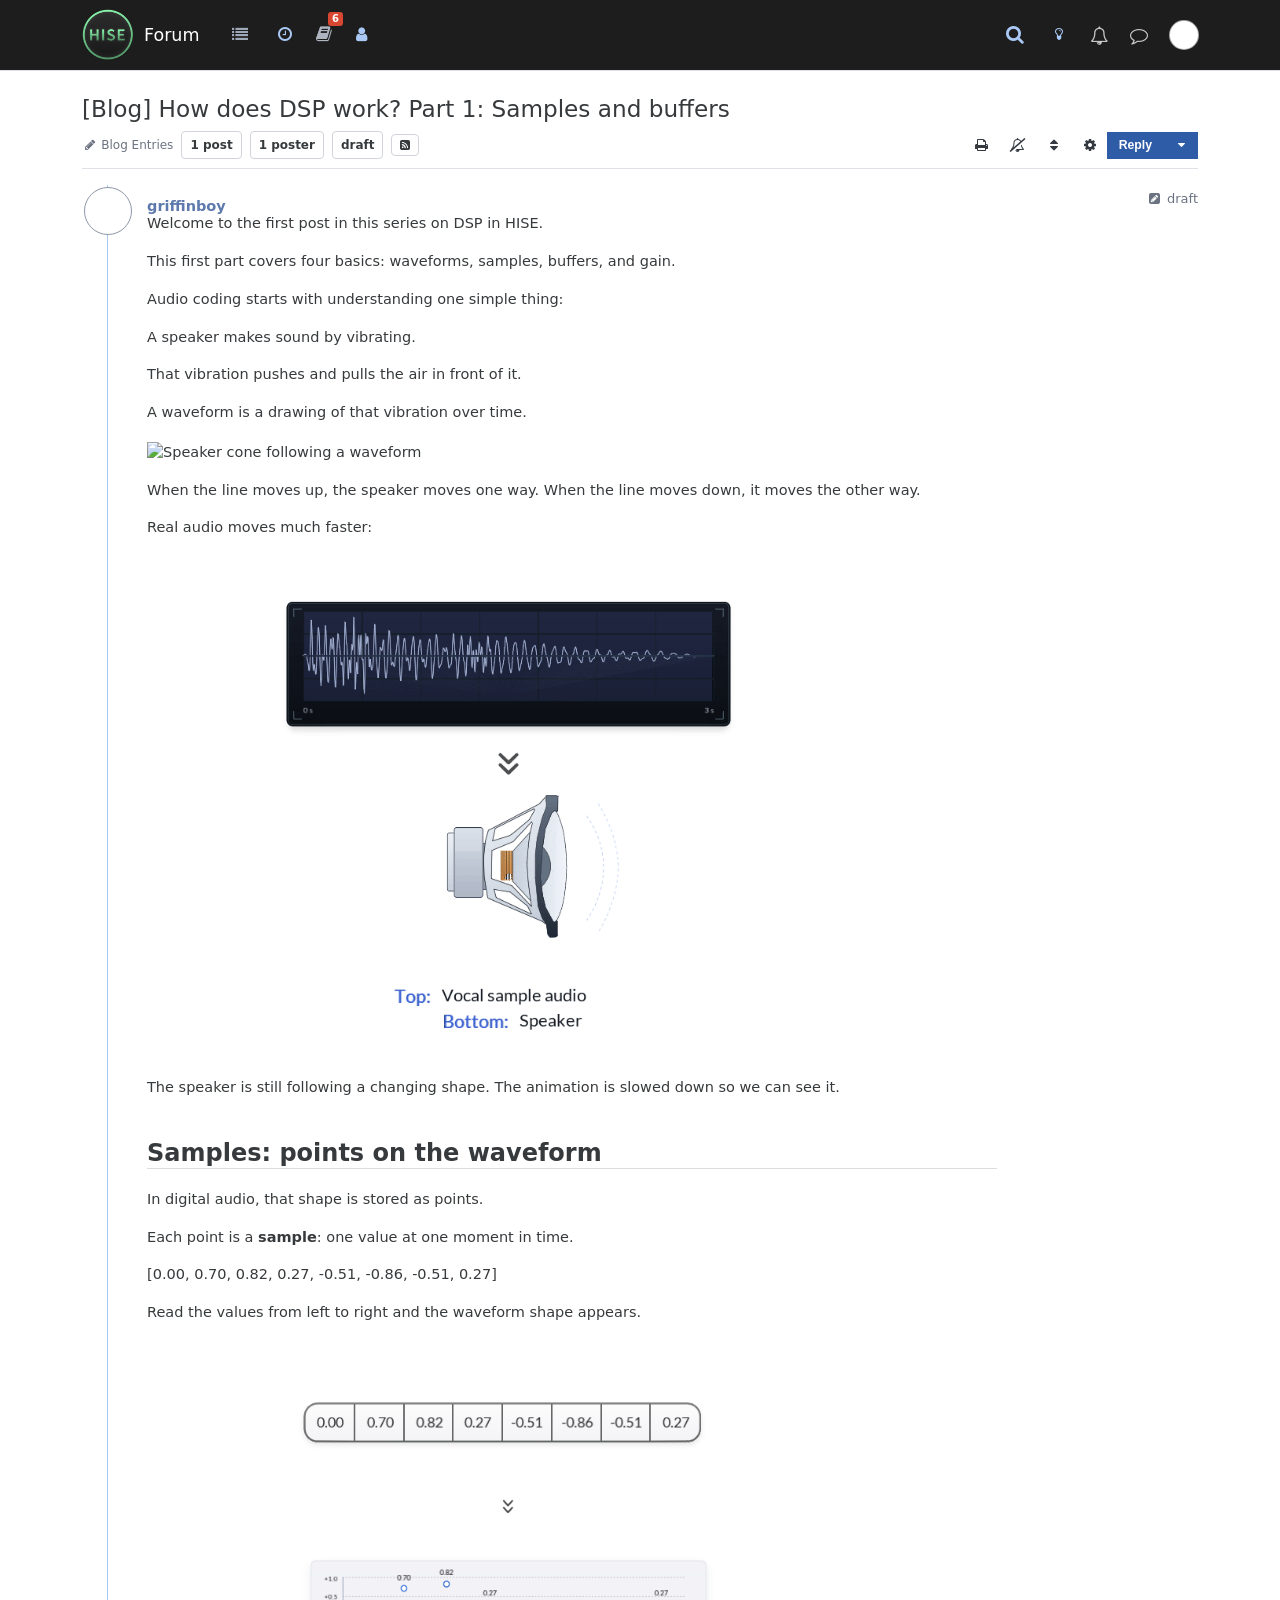
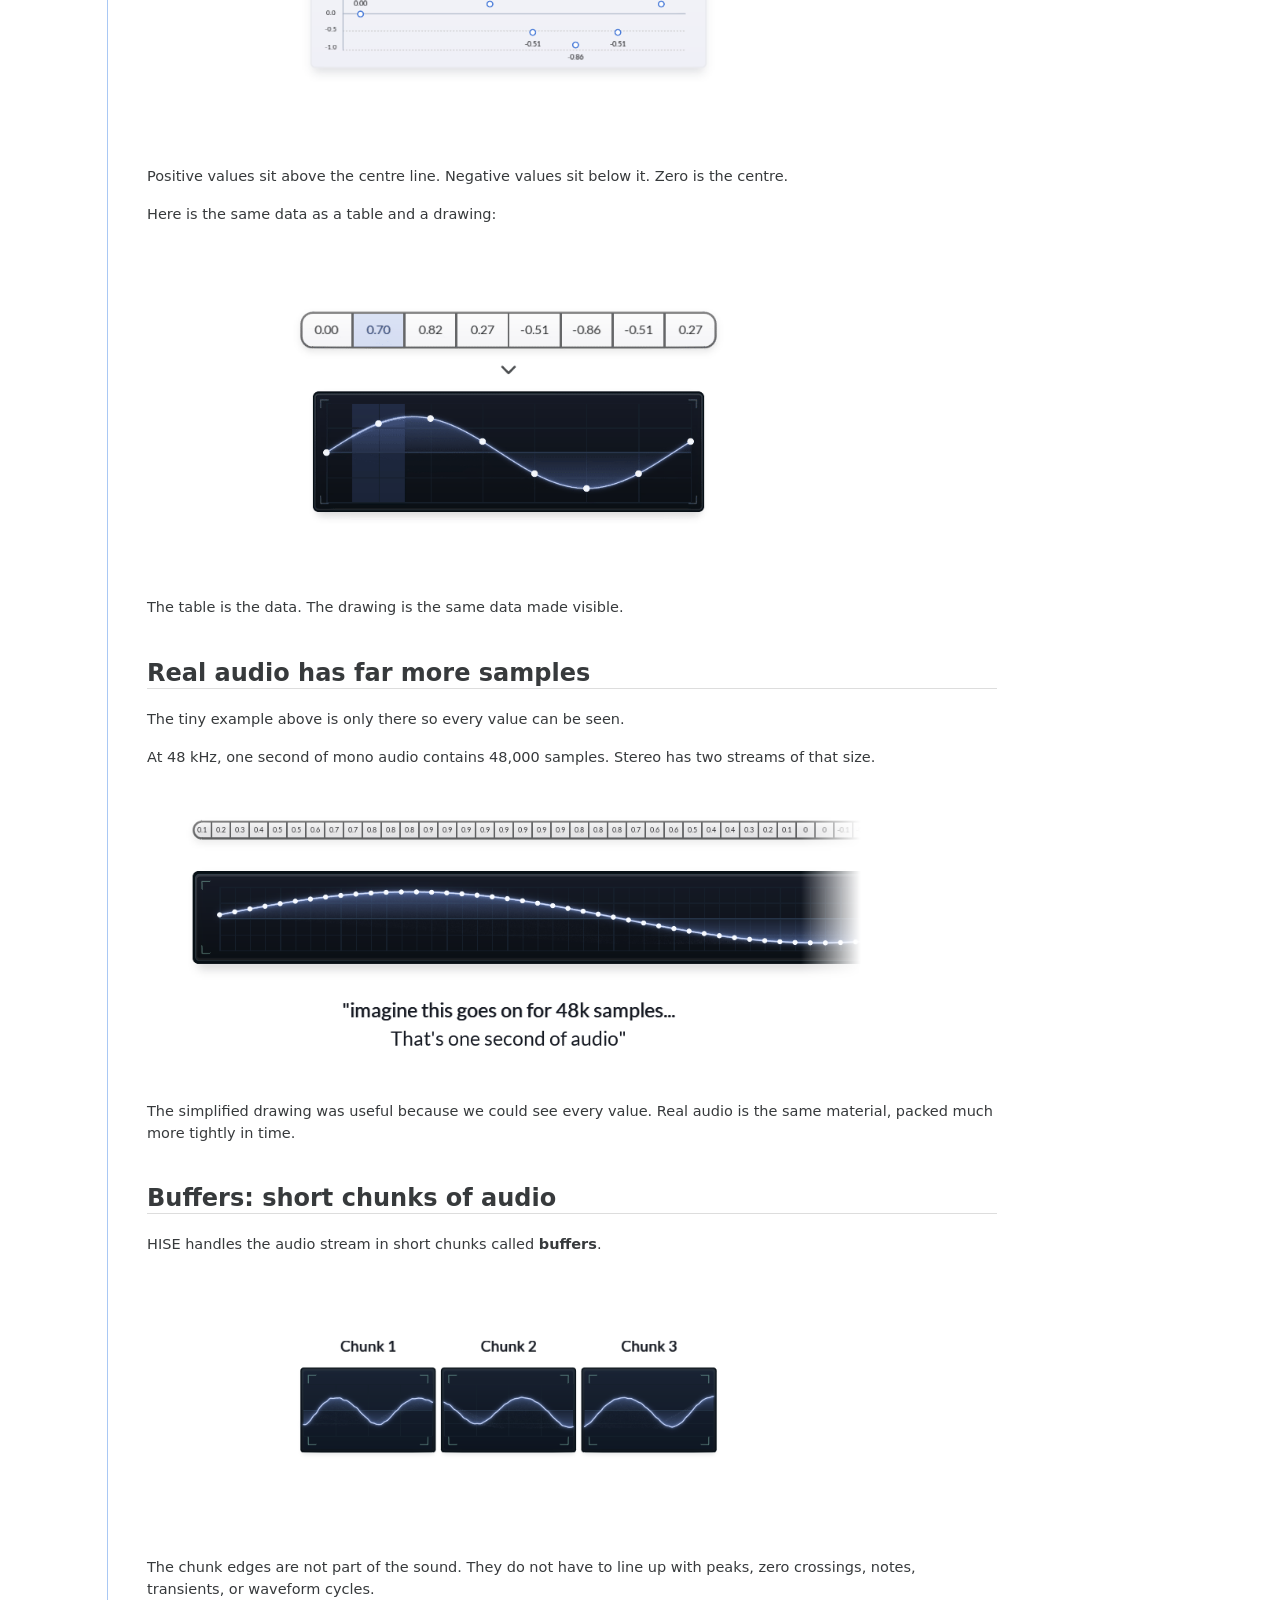
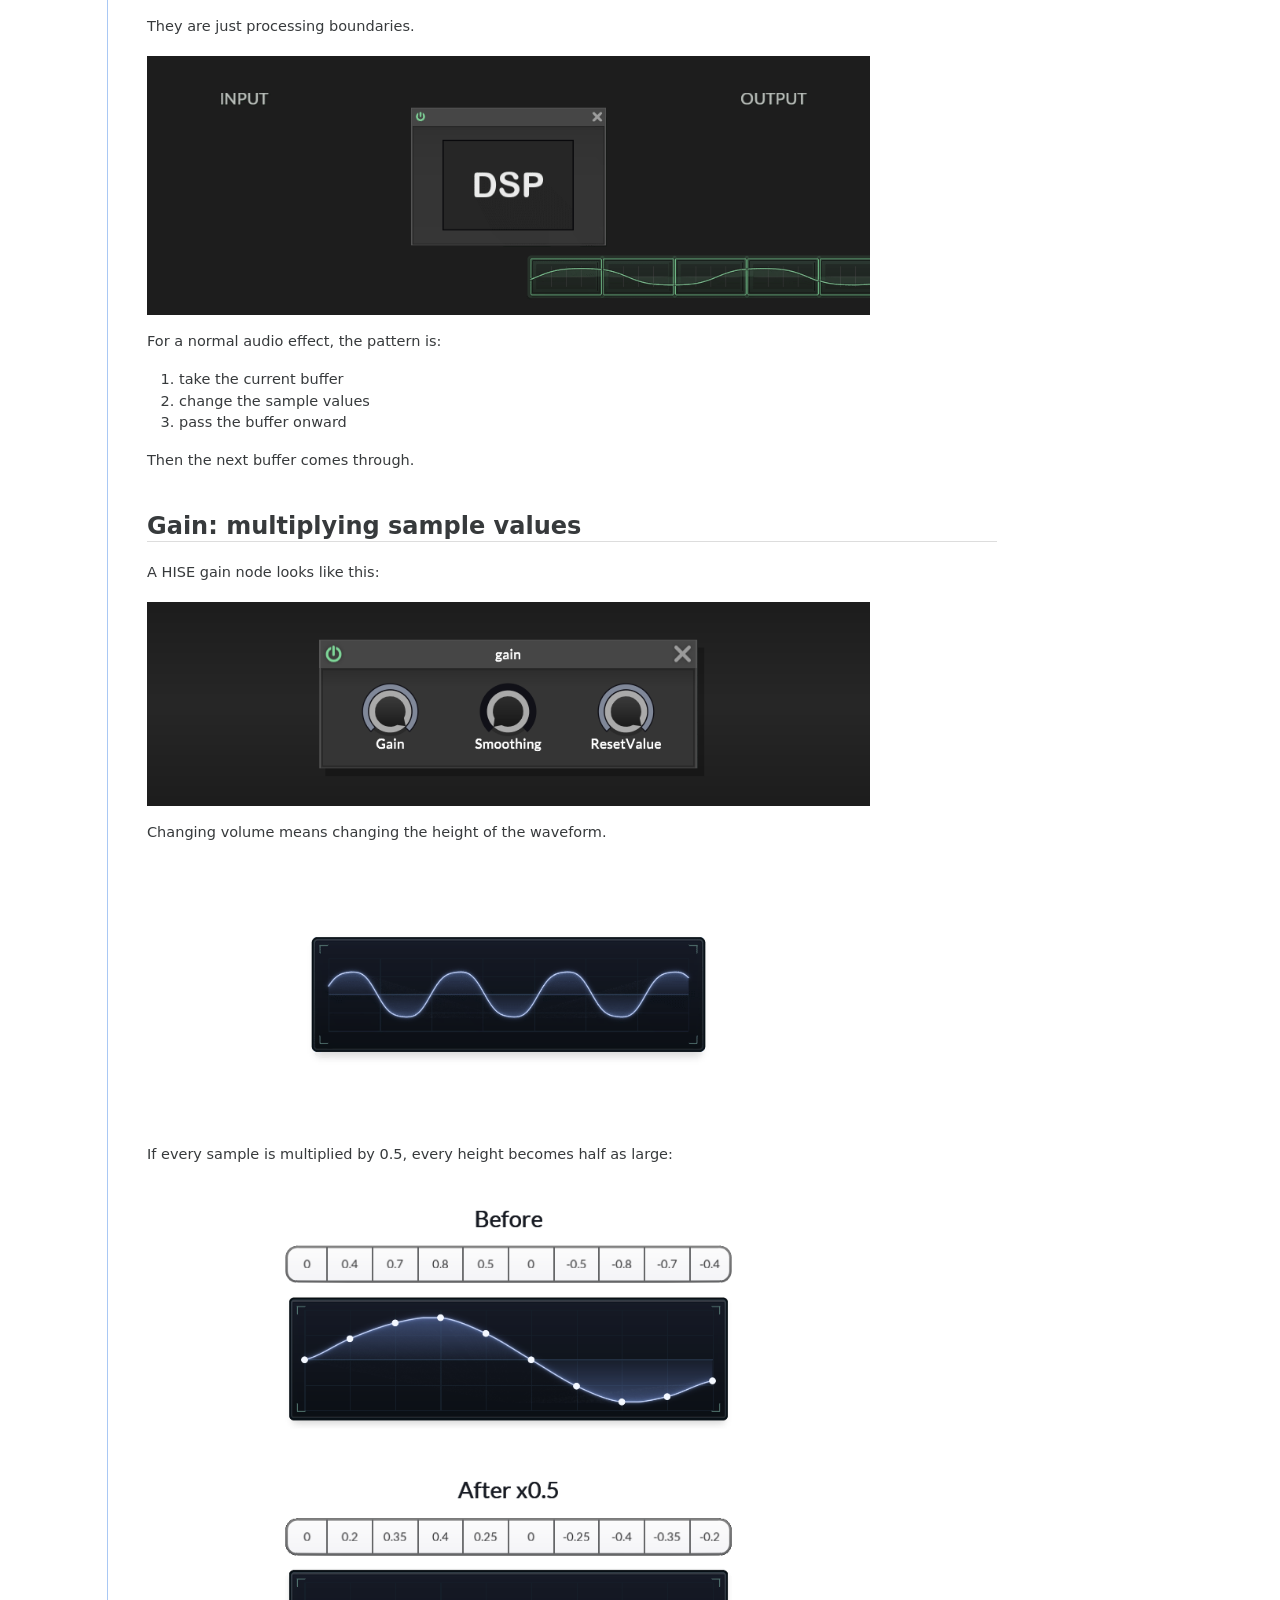
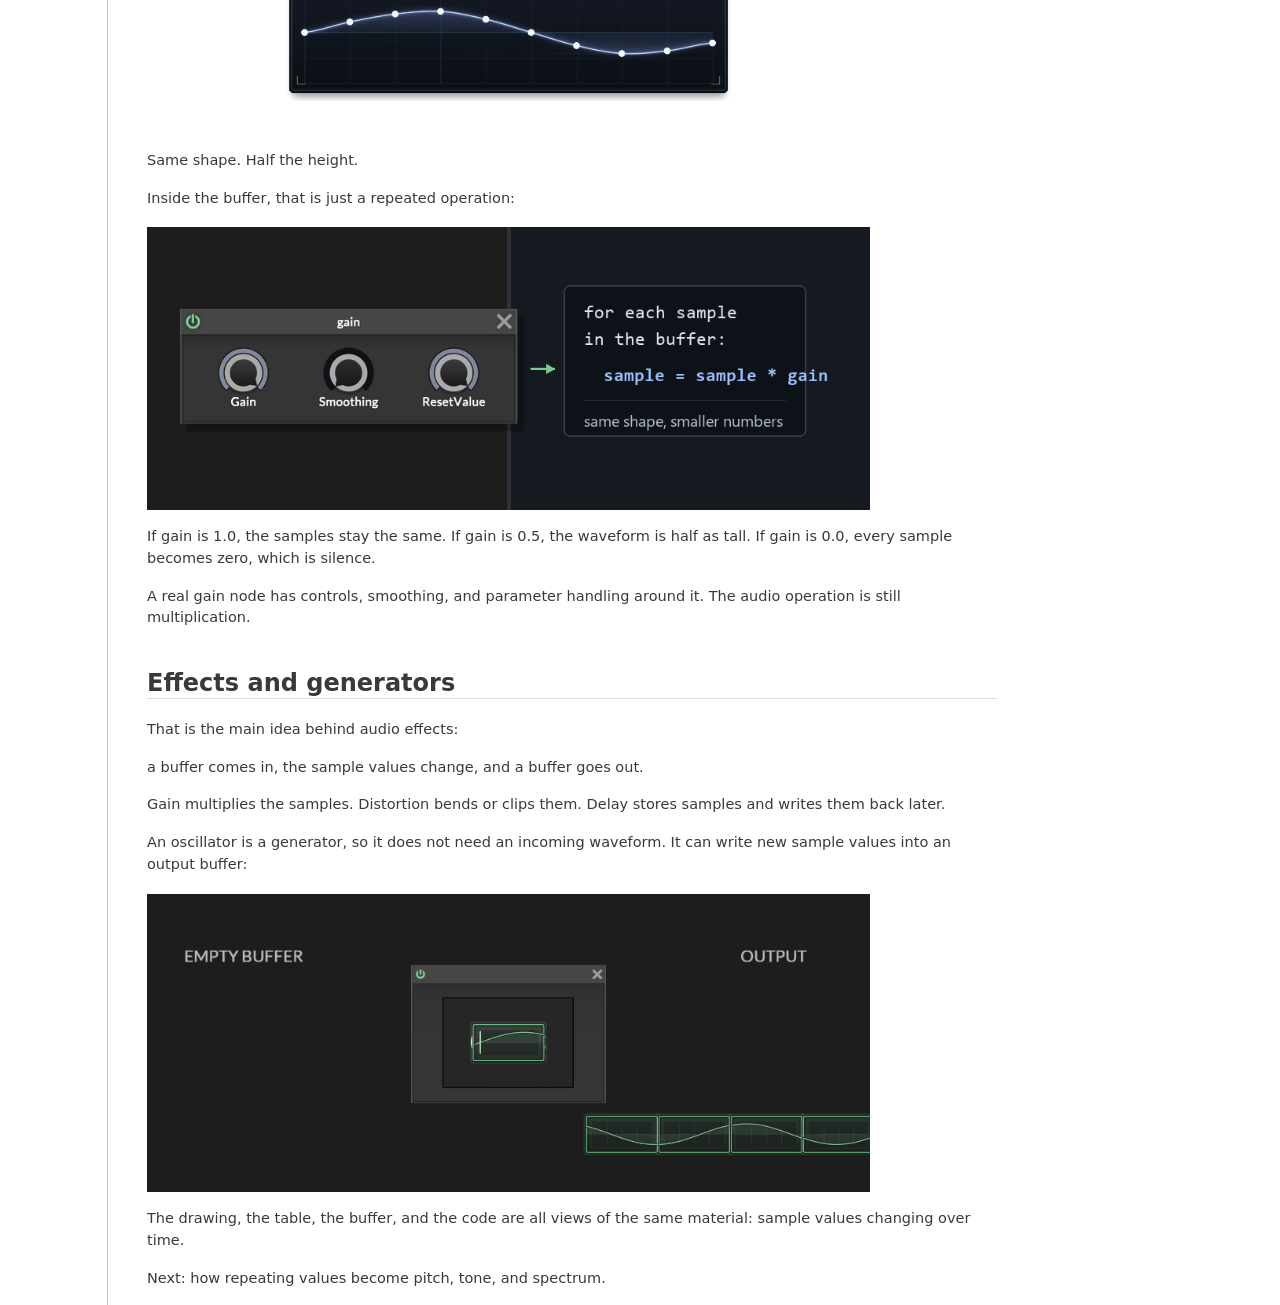
==== OPEN_CURRENT_BLOG_POST.html @ 39c3bad0 "Make current article preview open directly" ====
<!doctype html>
<html lang="en">
  <head>
    <meta charset="utf-8">
    <meta http-equiv="refresh" content="0; url=preview.html">
    <title>Open current blog post</title>
    <script>window.location.replace('preview.html');</script>
  </head>
  <body>
    <p><a href="preview.html">Open the current blog post</a></p>
  </body>
</html>
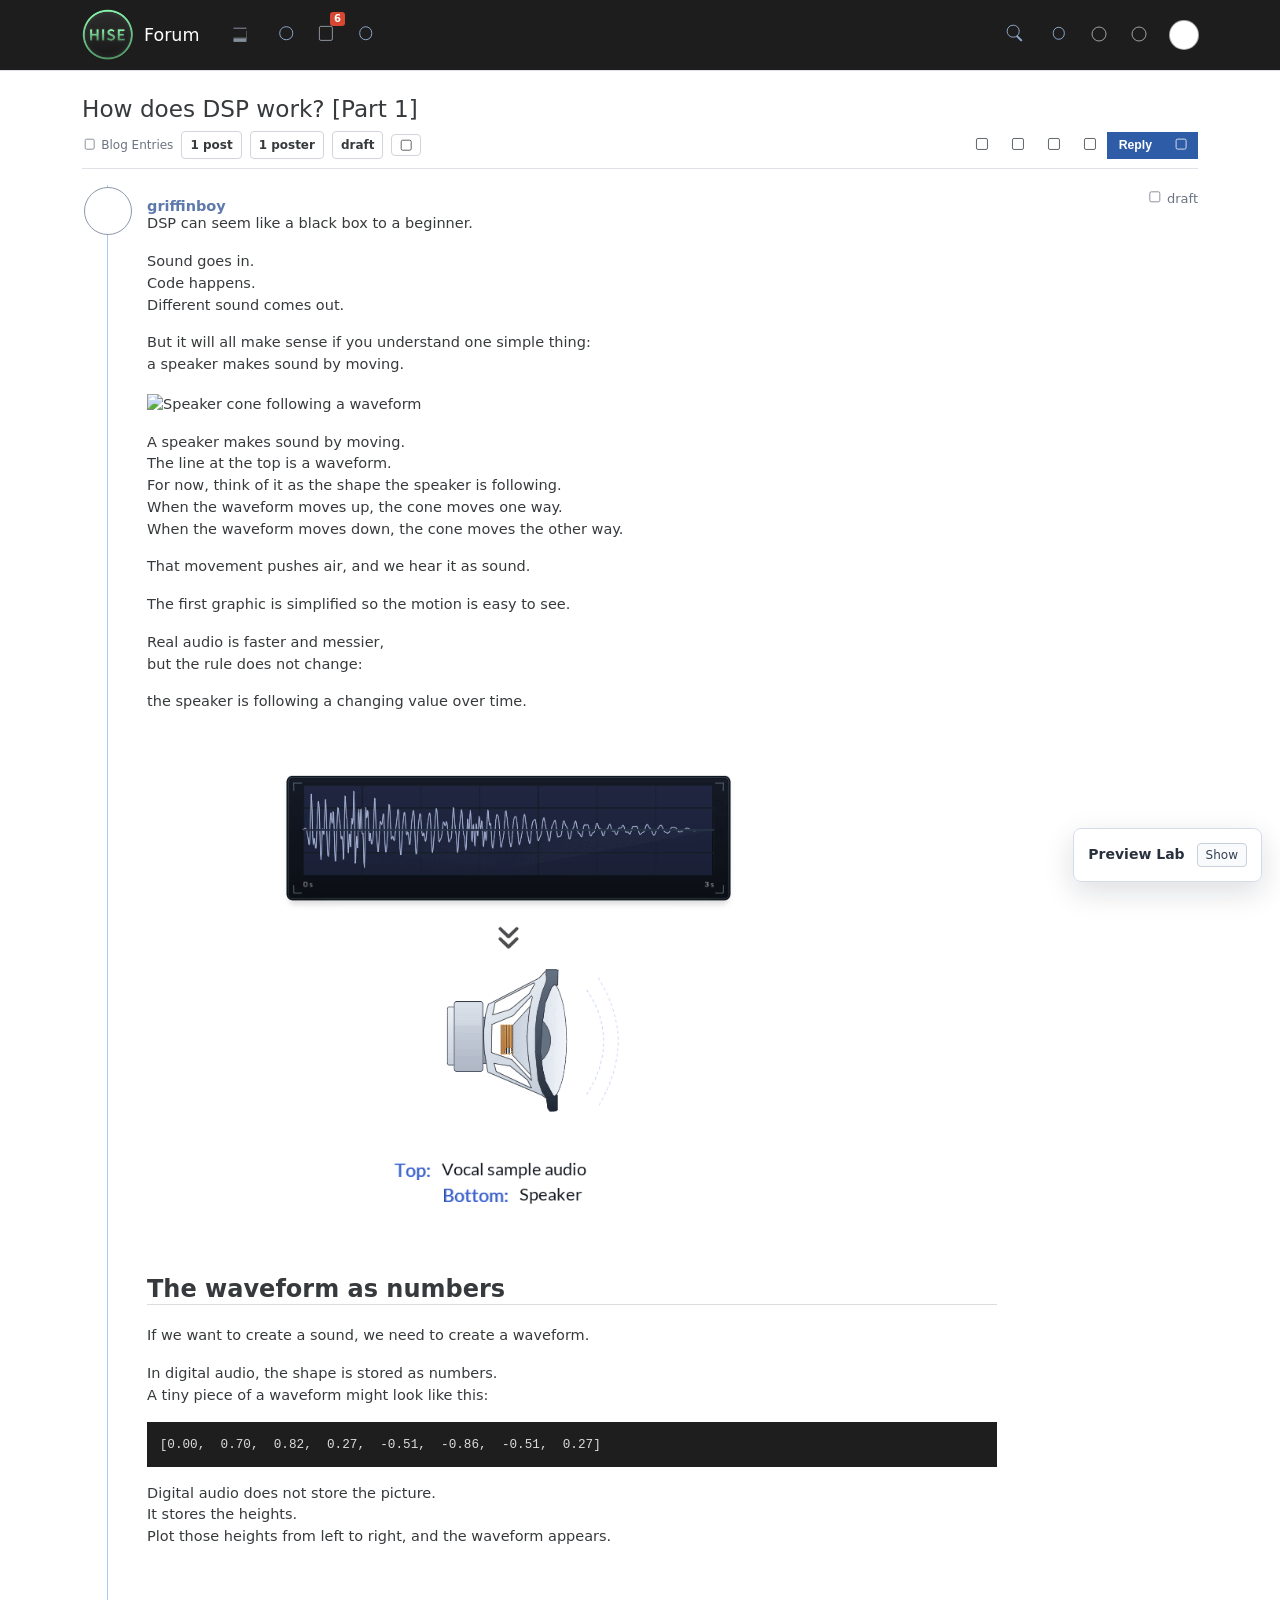
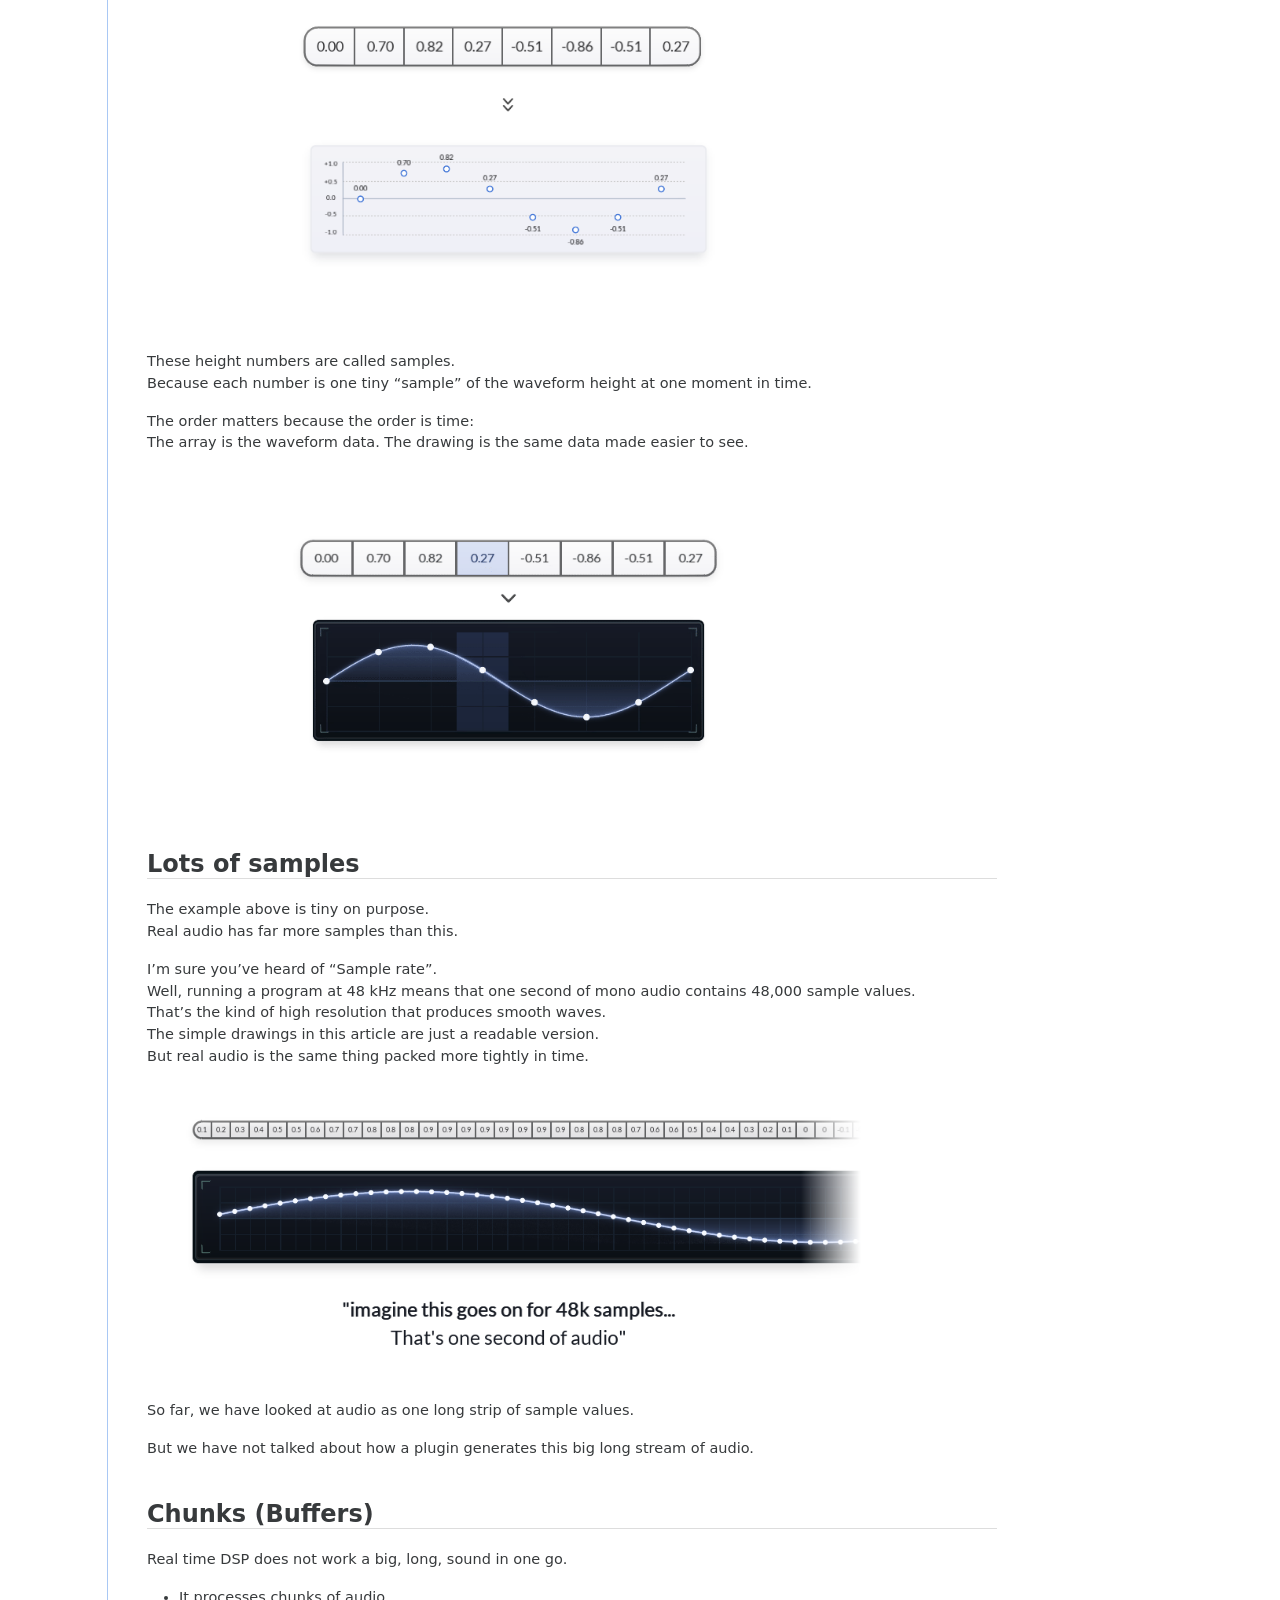
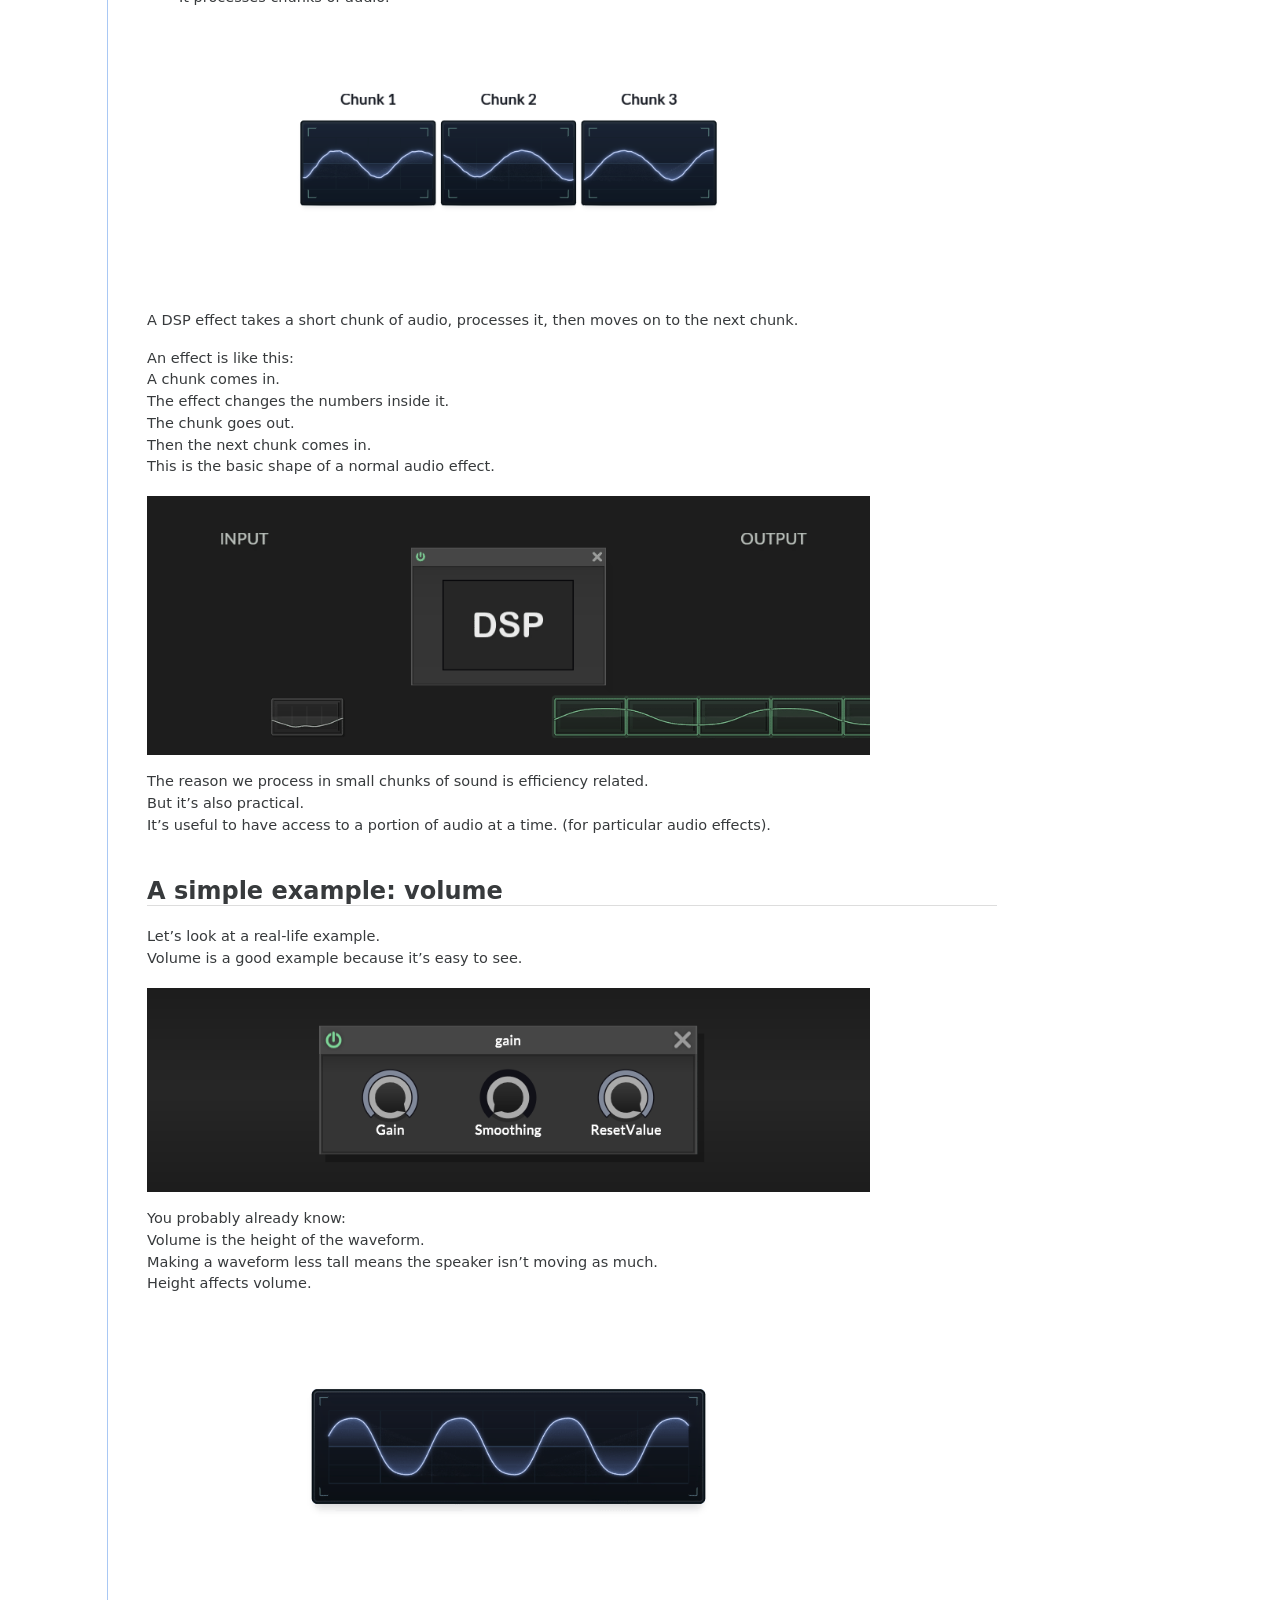
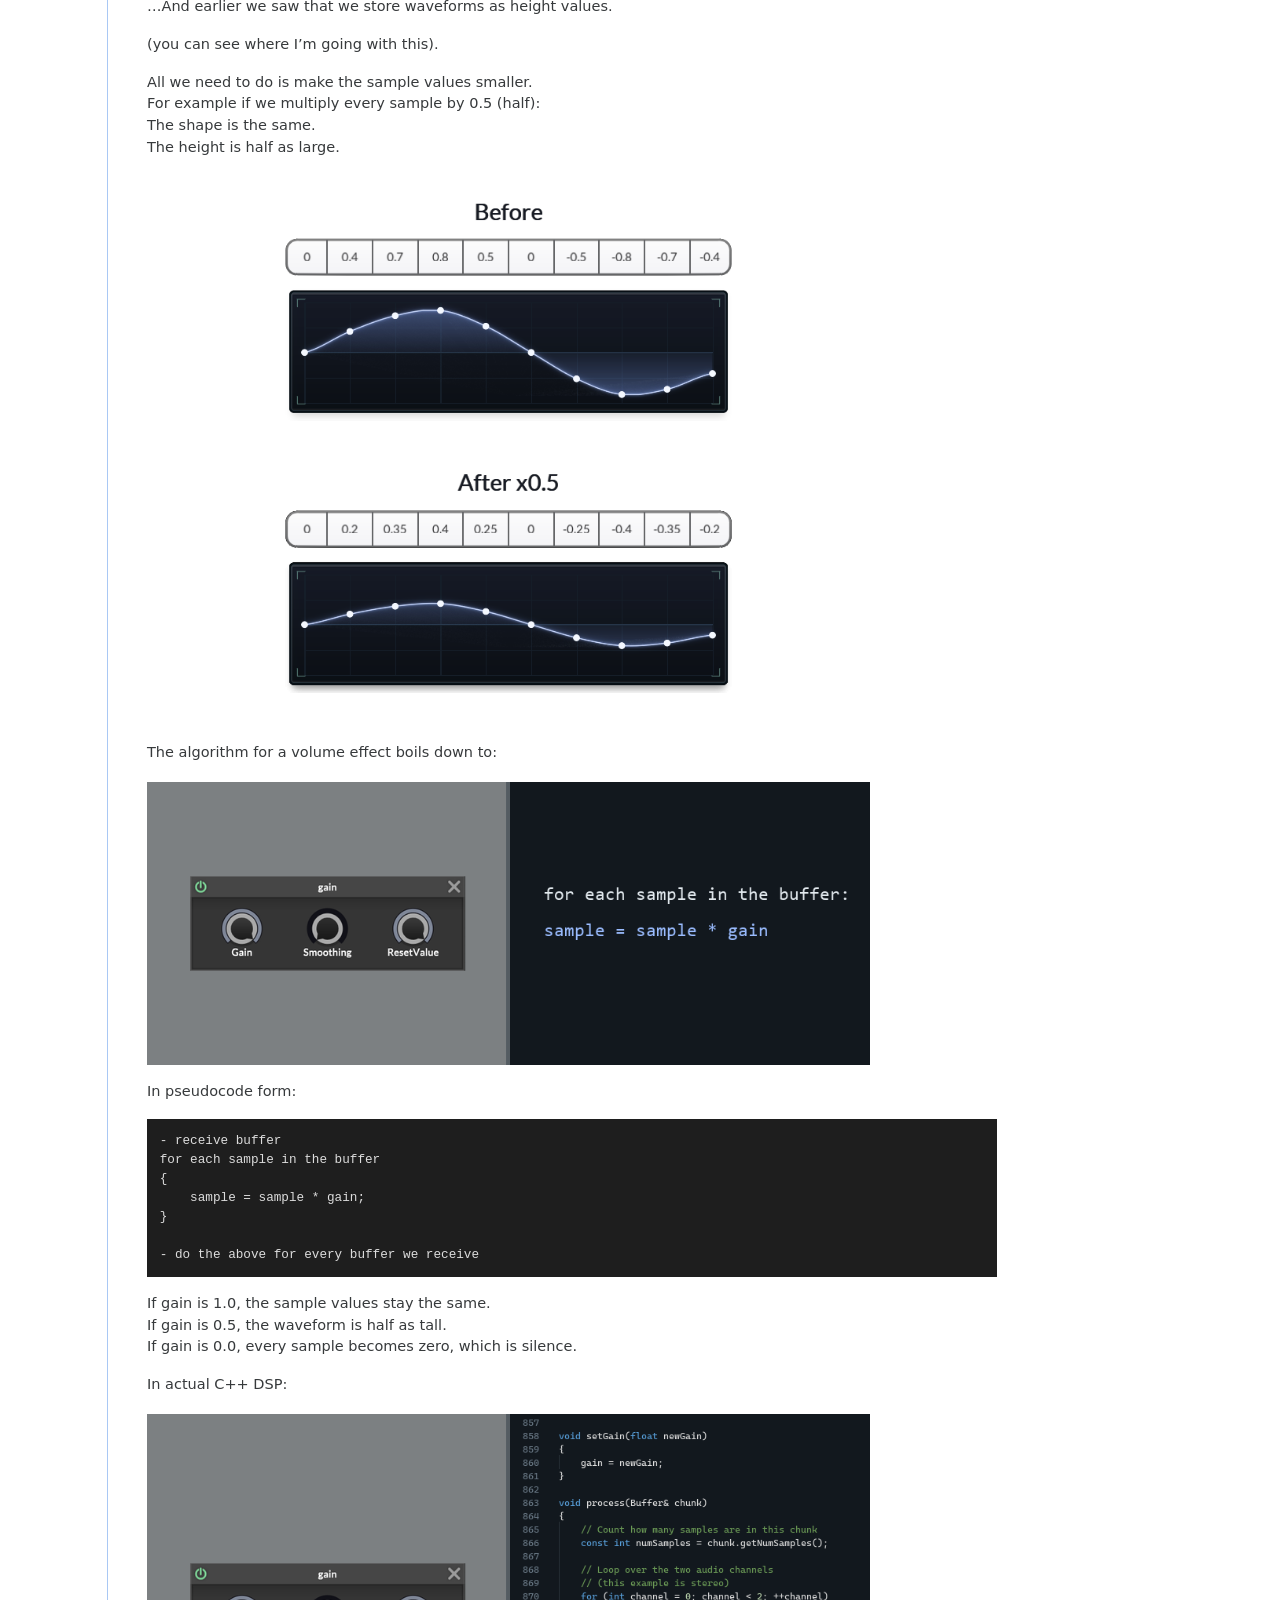
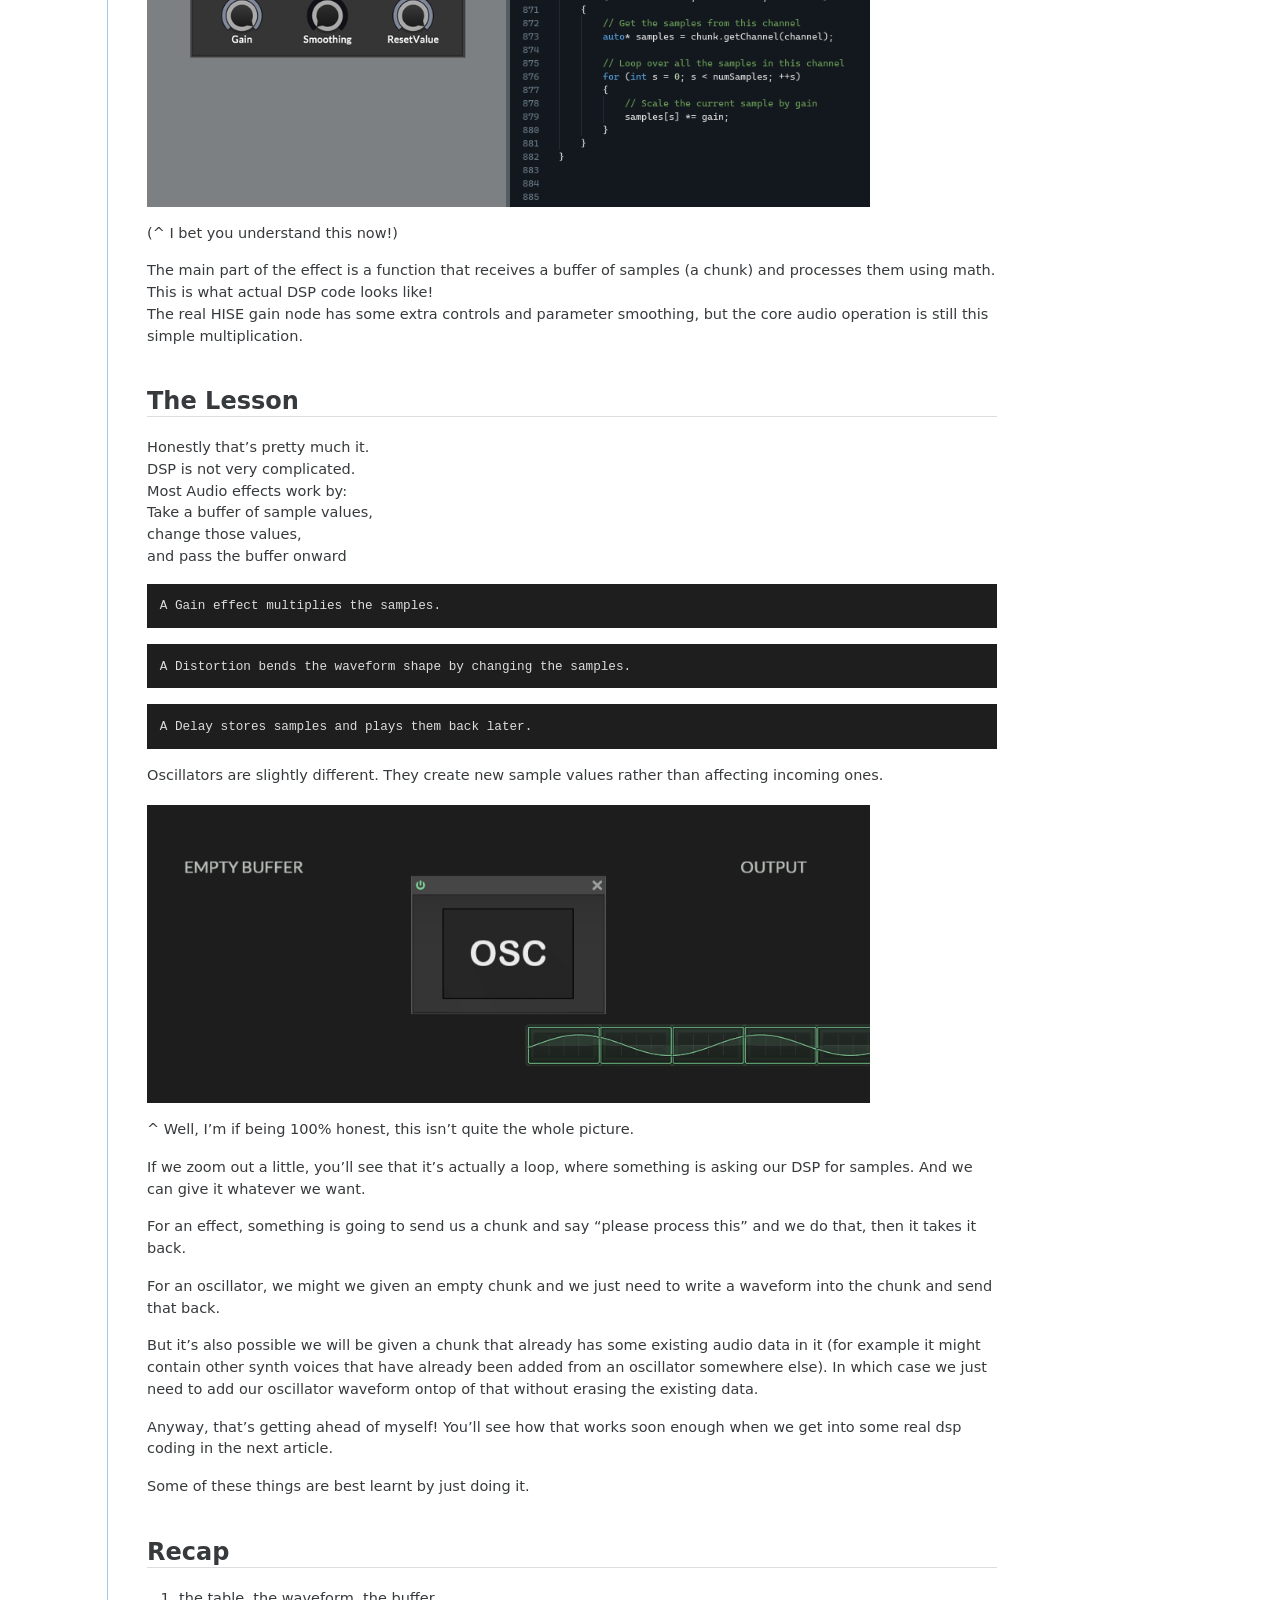
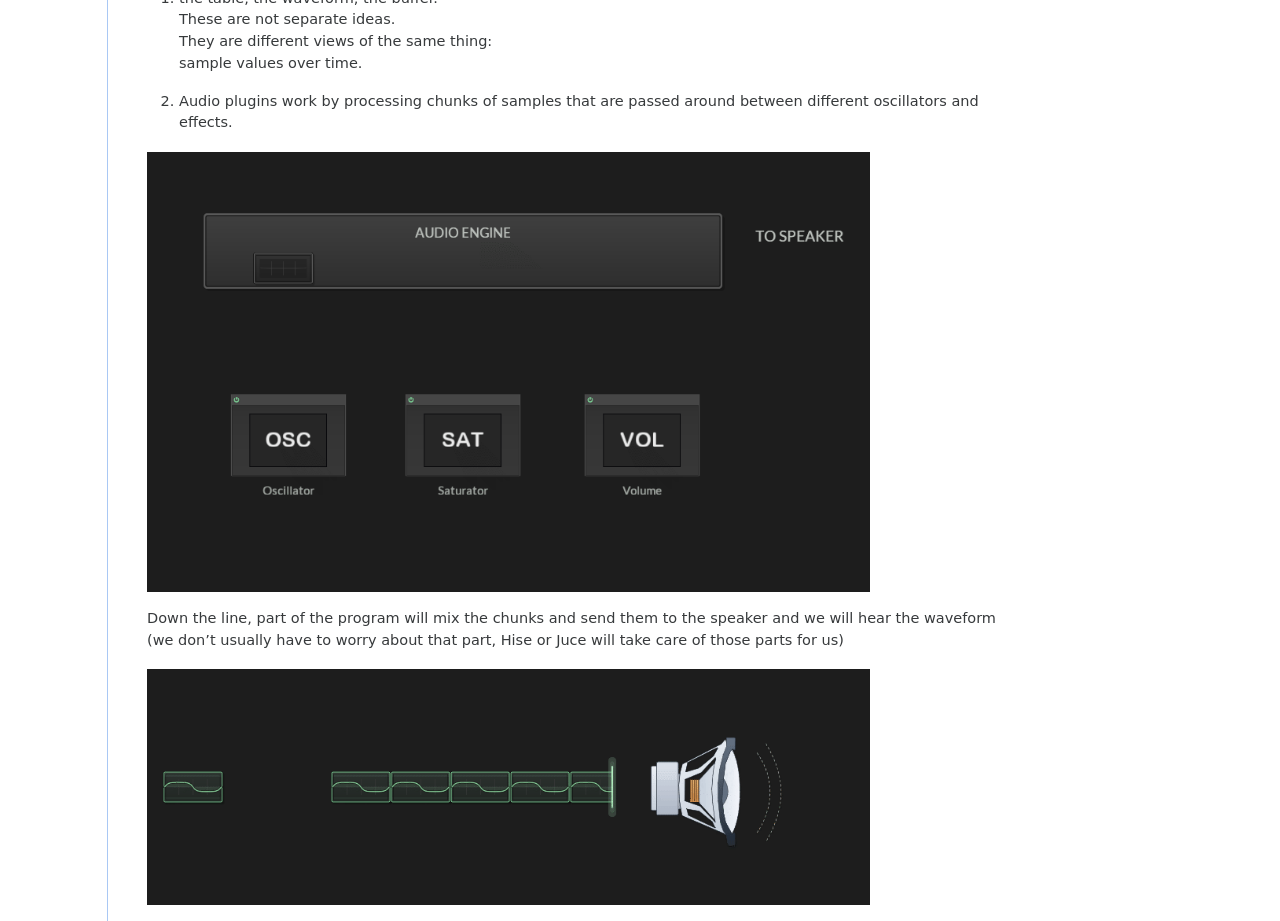
==== commit 0423cce5: "Point root preview at live article loader" ====
--- a/OPEN_CURRENT_BLOG_POST.html
+++ b/OPEN_CURRENT_BLOG_POST.html
@@ -2,11 +2,17 @@
 <html lang="en">
   <head>
     <meta charset="utf-8">
-    <meta http-equiv="refresh" content="0; url=preview.html">
+    <meta http-equiv="refresh" content="0; url=preview_lab/hise-published-topic.html?project=../articles/hise-dsp-buffer/article.json&tools=0&v=20260707-live">
     <title>Open current blog post</title>
-    <script>window.location.replace('preview.html');</script>
+    <script>
+      window.location.replace('preview_lab/hise-published-topic.html?project=../articles/hise-dsp-buffer/article.json&tools=0&v=20260707-live');
+    </script>
   </head>
   <body>
-    <p><a href="preview.html">Open the current blog post</a></p>
+    <p>
+      <a href="preview_lab/hise-published-topic.html?project=../articles/hise-dsp-buffer/article.json&tools=0&v=20260707-live">
+        Open the current blog post
+      </a>
+    </p>
   </body>
 </html>
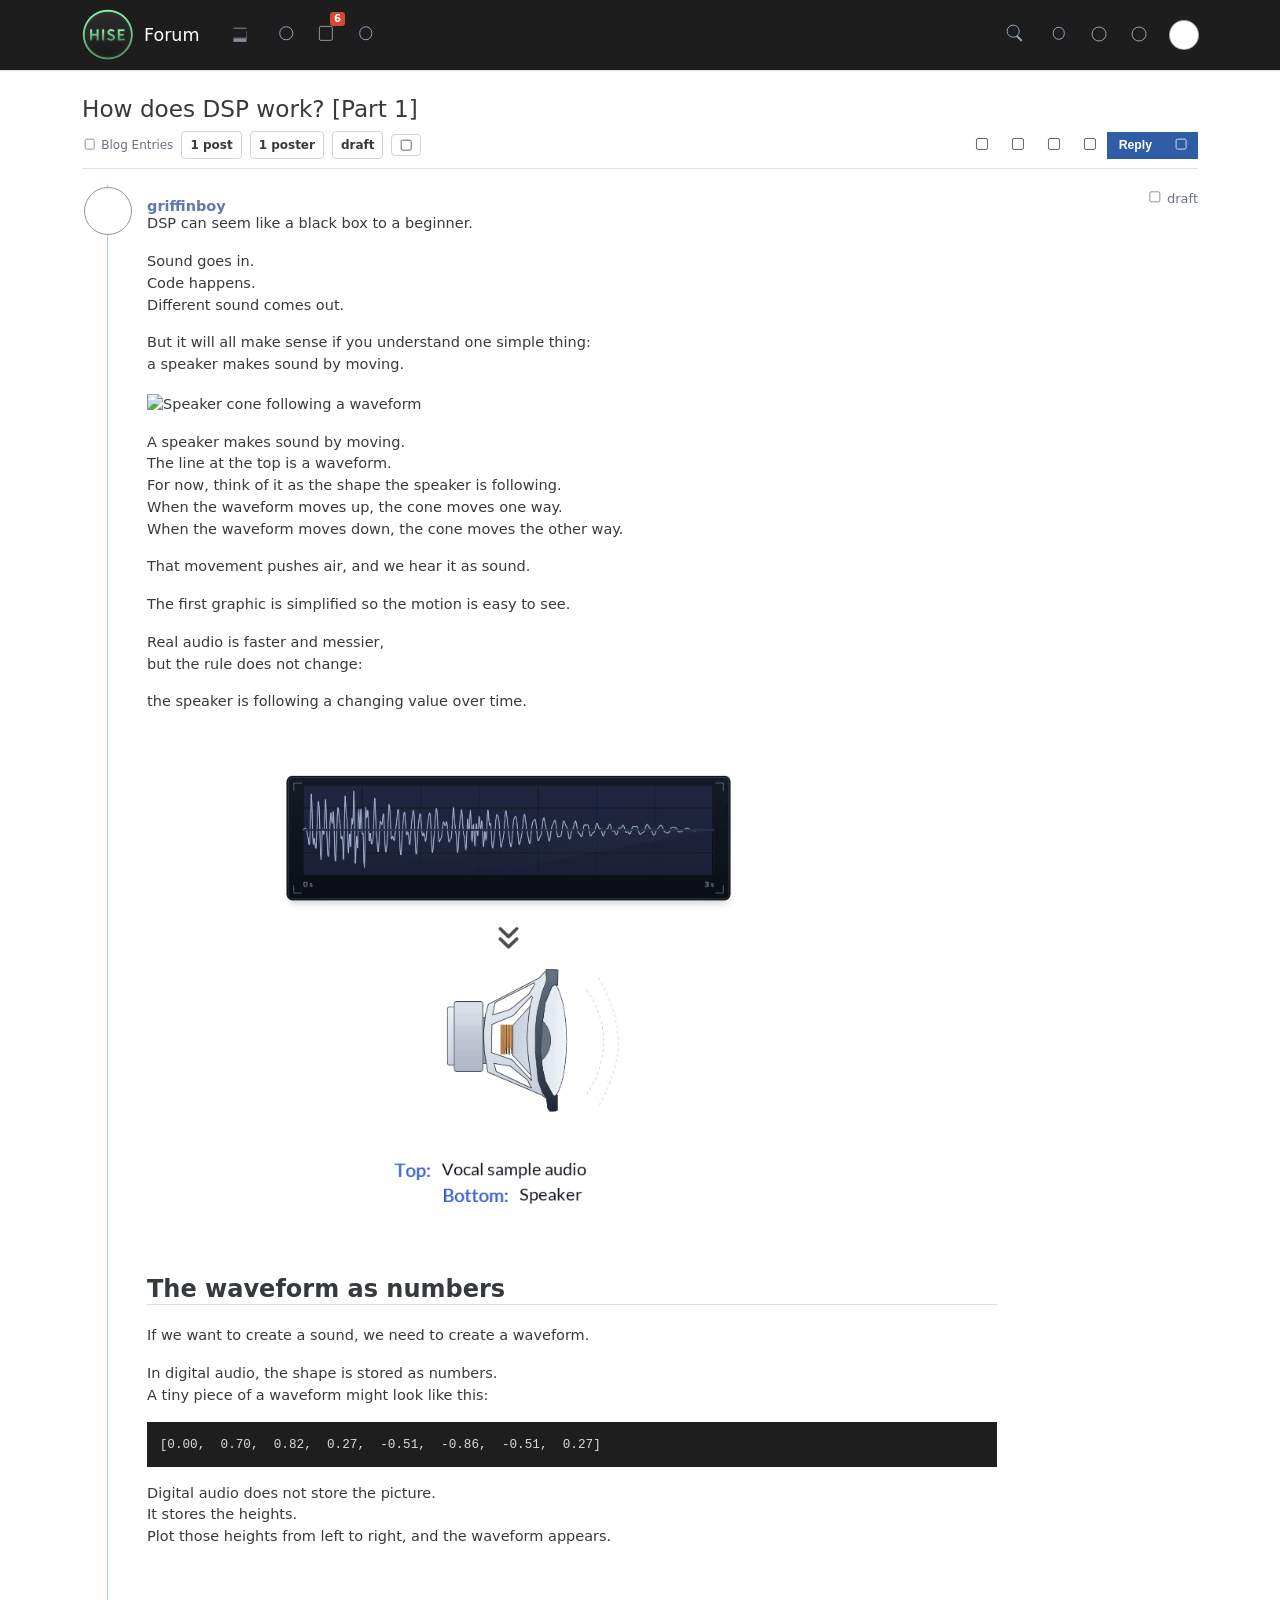
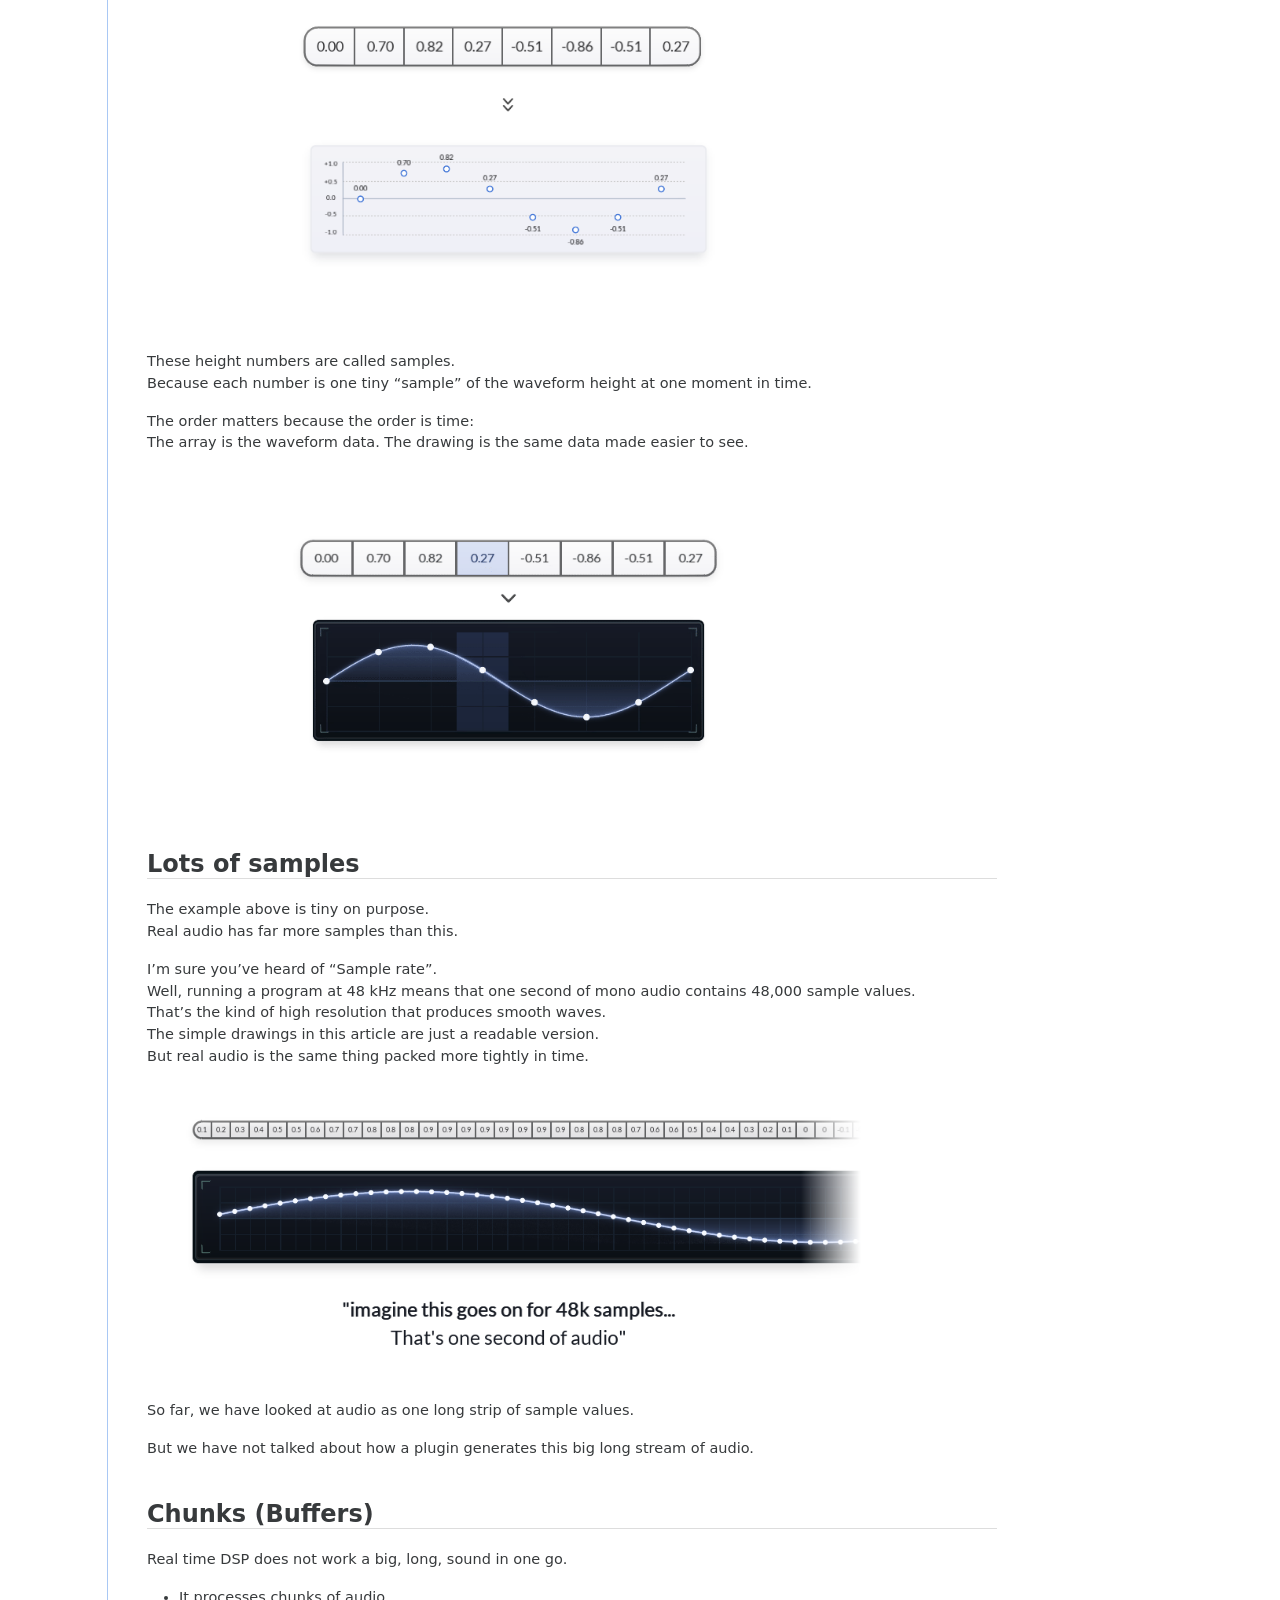
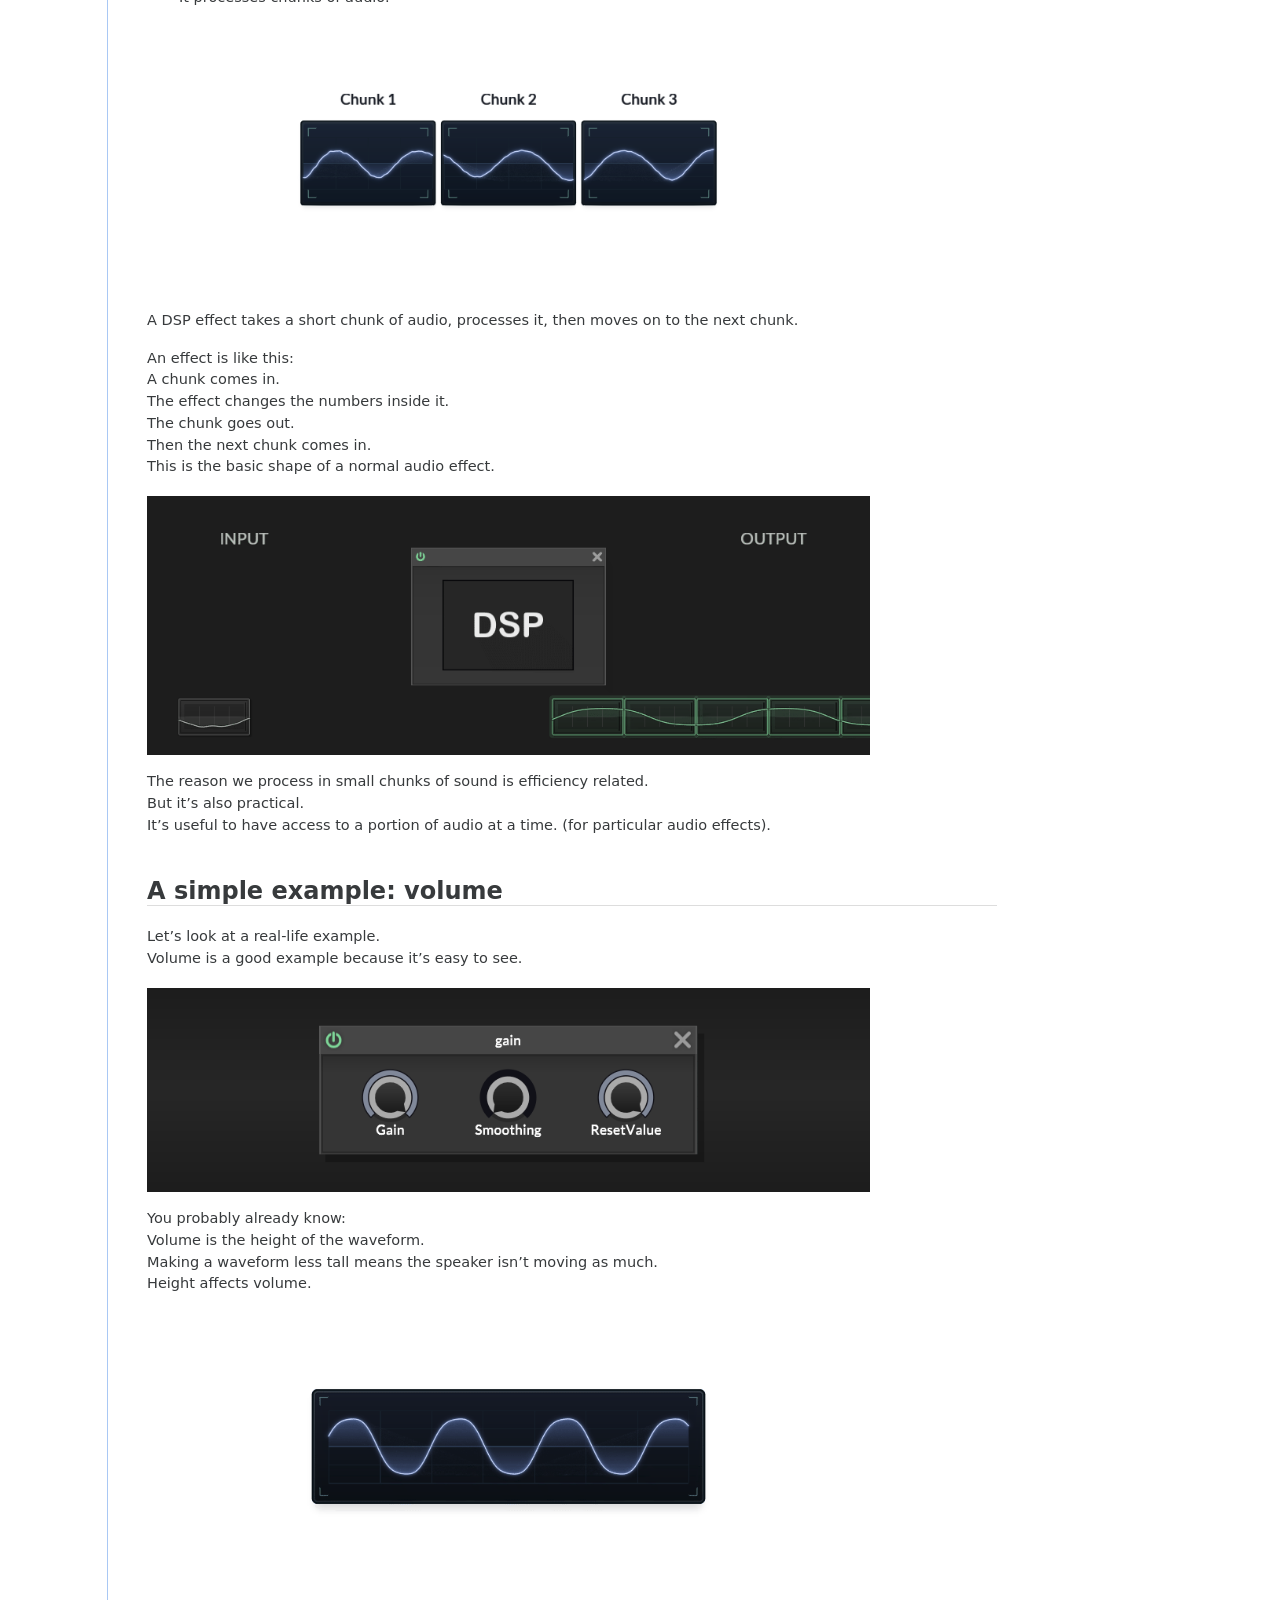
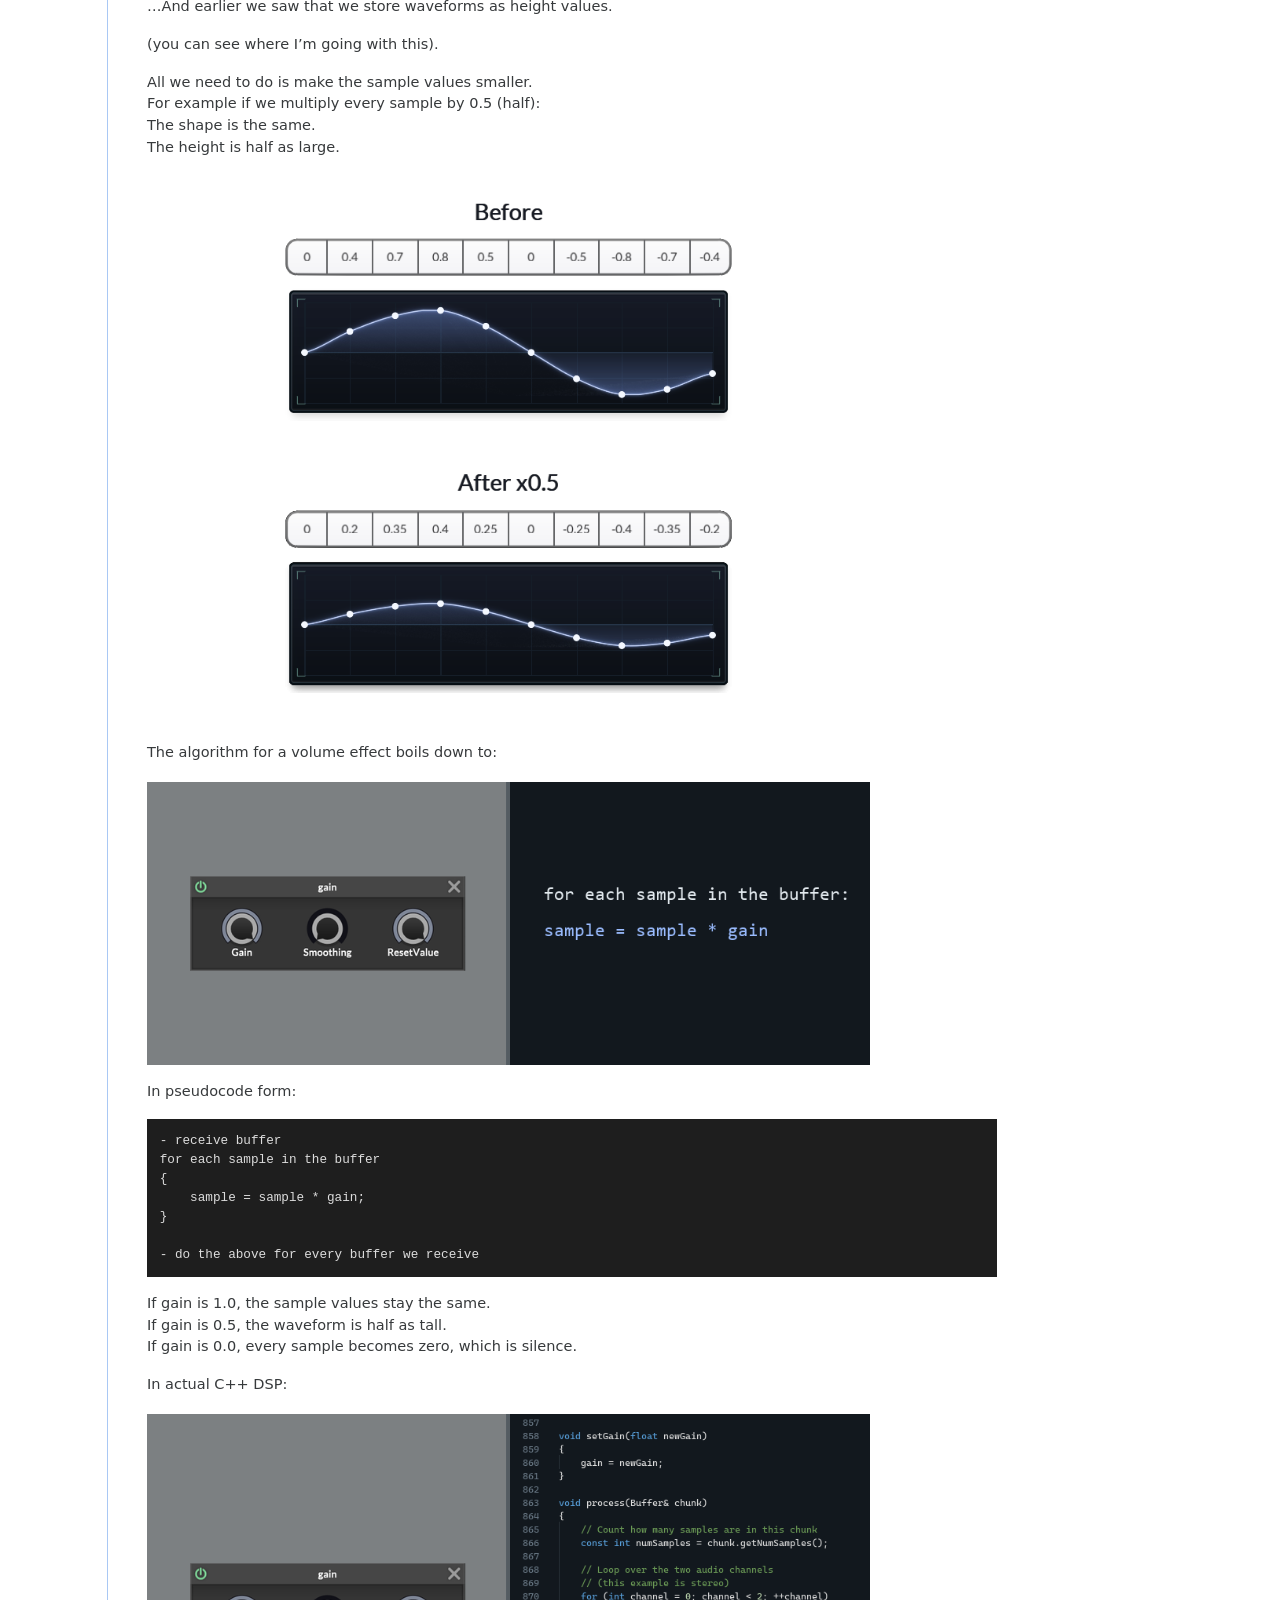
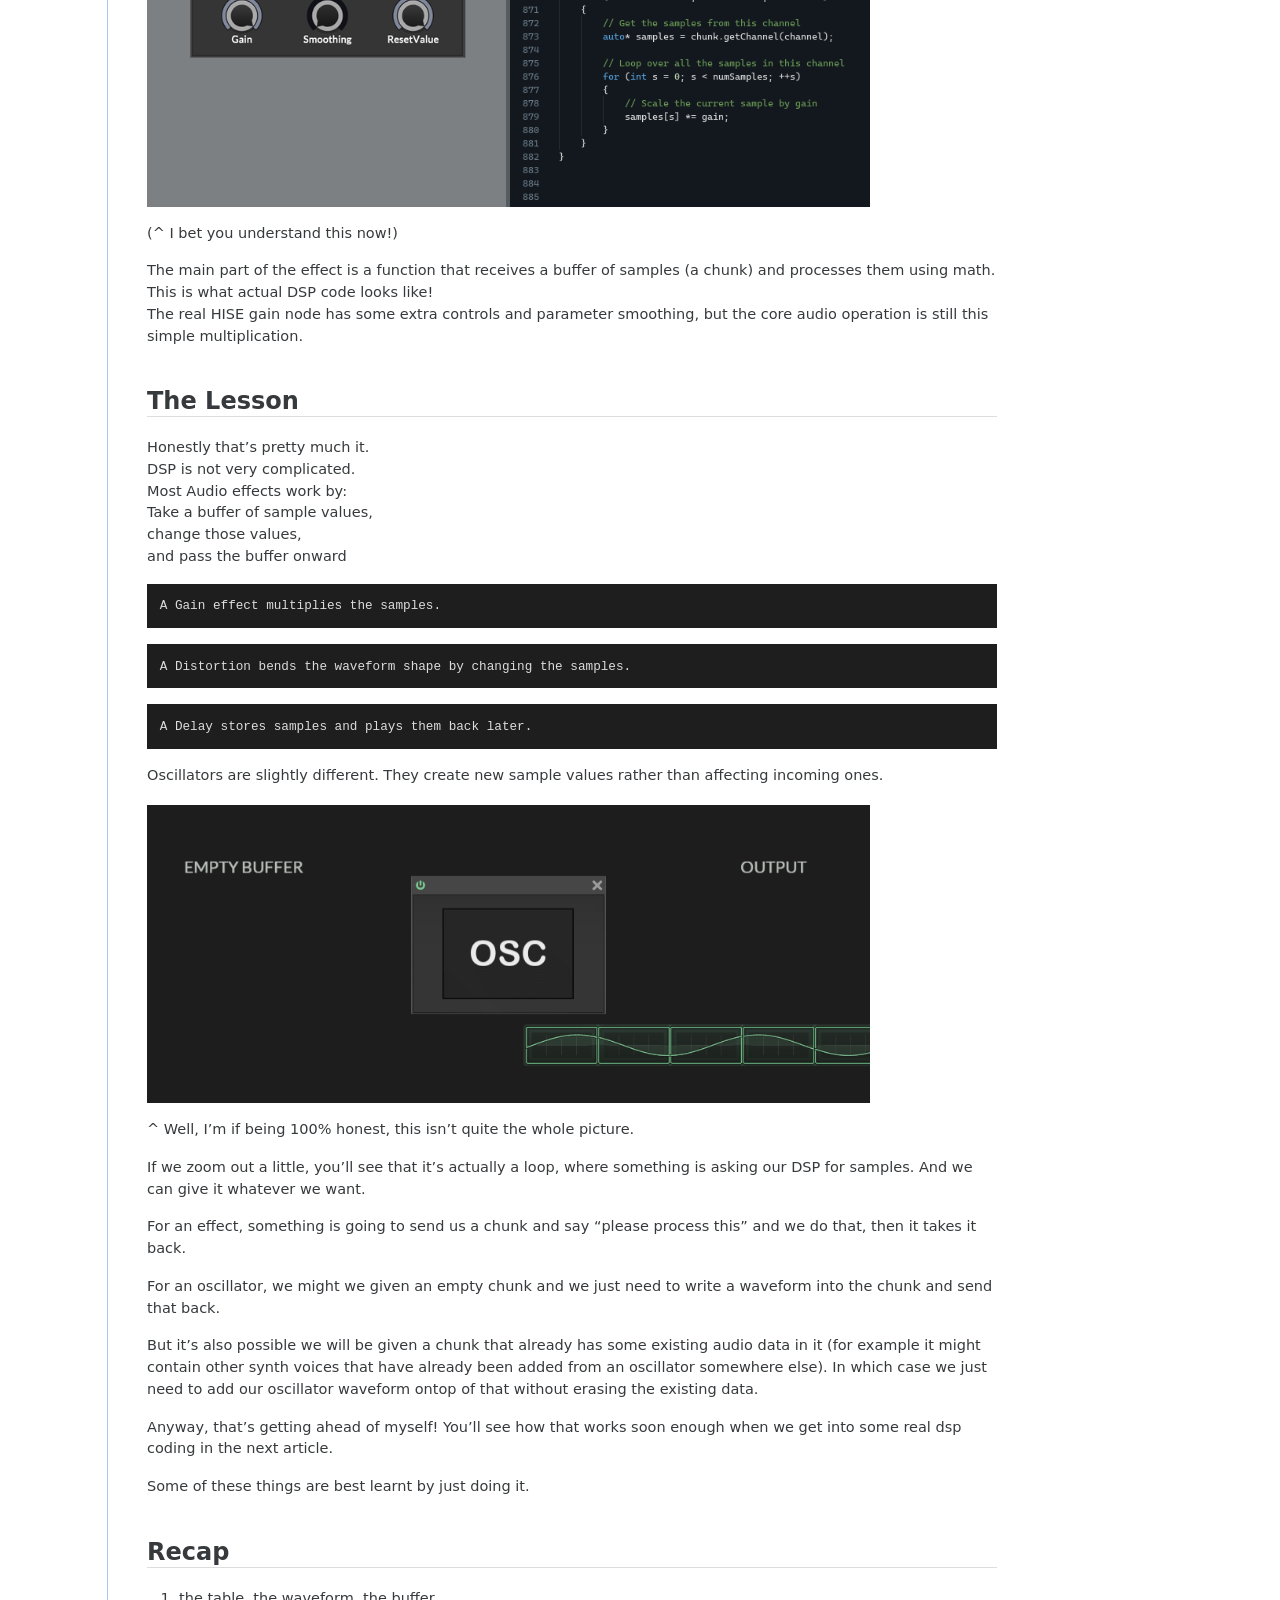
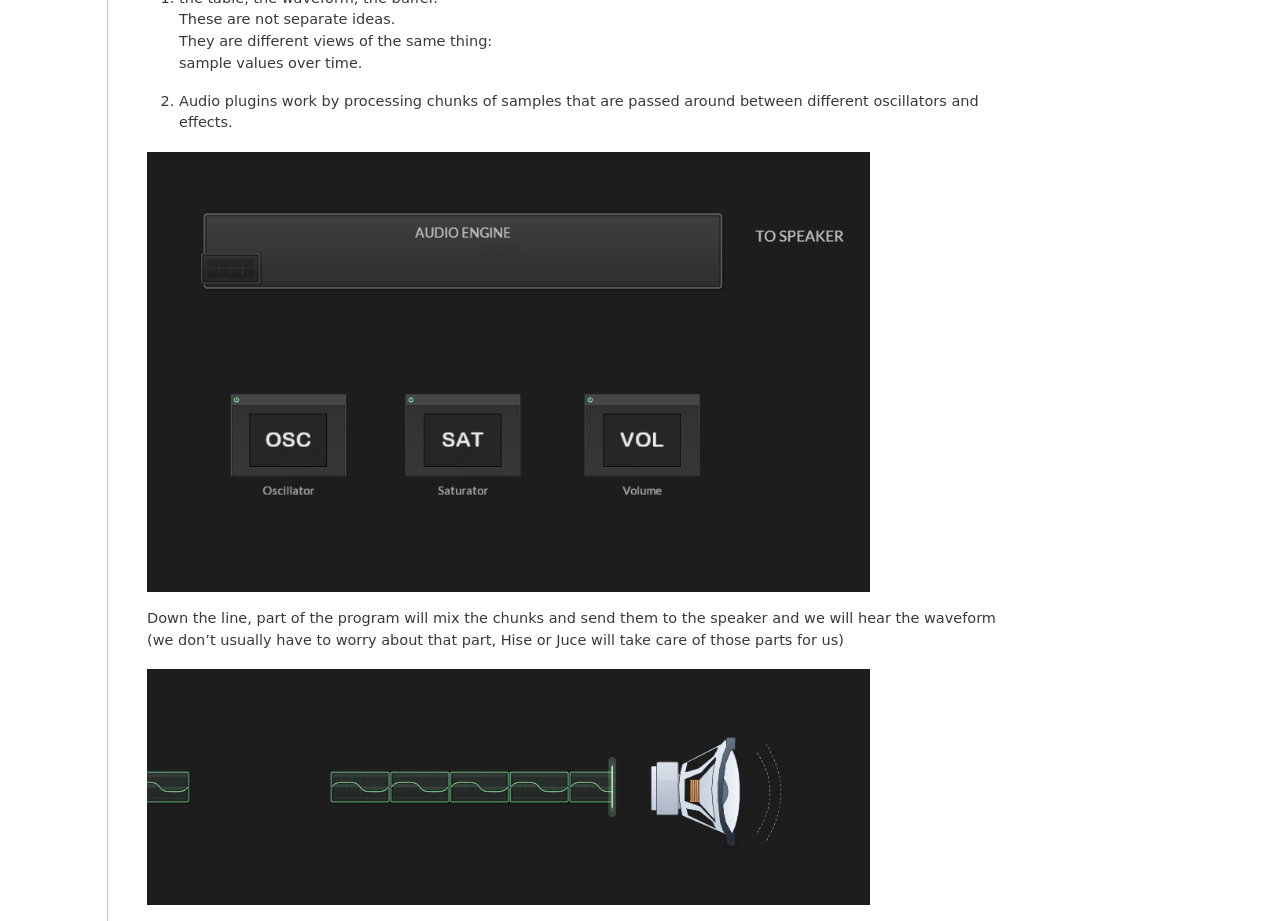
==== commit 3aacb45d: "Build static current article preview" ====
--- a/OPEN_CURRENT_BLOG_POST.html
+++ b/OPEN_CURRENT_BLOG_POST.html
@@ -2,17 +2,11 @@
 <html lang="en">
   <head>
     <meta charset="utf-8">
-    <meta http-equiv="refresh" content="0; url=preview_lab/hise-published-topic.html?project=../articles/hise-dsp-buffer/article.json&tools=0&v=20260707-live">
+    <meta http-equiv="refresh" content="0; url=preview.html">
     <title>Open current blog post</title>
-    <script>
-      window.location.replace('preview_lab/hise-published-topic.html?project=../articles/hise-dsp-buffer/article.json&tools=0&v=20260707-live');
-    </script>
+    <script>window.location.replace('preview.html');</script>
   </head>
   <body>
-    <p>
-      <a href="preview_lab/hise-published-topic.html?project=../articles/hise-dsp-buffer/article.json&tools=0&v=20260707-live">
-        Open the current blog post
-      </a>
-    </p>
+    <p><a href="preview.html">Open the current blog post</a></p>
   </body>
 </html>
